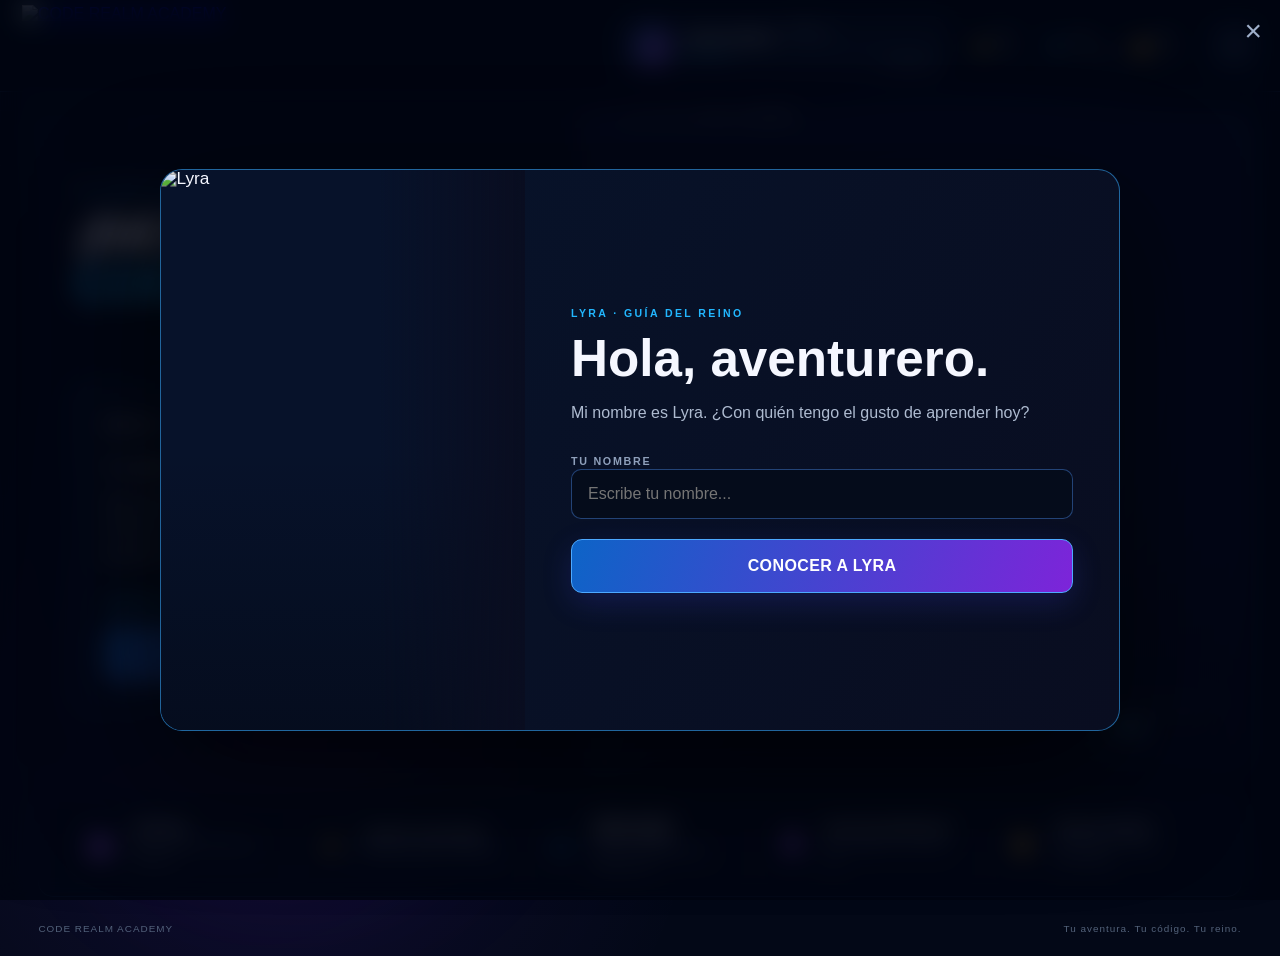
==== index.html @ 1232618b "Add files via upload" ====
<!DOCTYPE html>
<html lang="es">
<head>
  <meta charset="UTF-8">
  <meta name="viewport" content="width=device-width, initial-scale=1.0">
  <title>CODE REALM ACADEMY</title>
  <link rel="stylesheet" href="style.css">
</head>
<body>
  <div class="ambient ambient-one"></div>
  <div class="ambient ambient-two"></div>

  <header class="topbar">
    <a class="brand" href="index.html">
      <img src="assets/logo.png" alt="CODE REALM ACADEMY">
    </a>

    <div class="player-hud">
      <div class="avatar-mini" id="avatarMini">?</div>
      <div class="player-info">
        <strong id="playerNameTop">AVENTURERO</strong>
        <span id="rankTop">NOVATO</span>
      </div>
      <div class="level-box">
        <span>NIVEL <b id="levelTop">1</b></span>
        <div class="xp-mini"><i id="xpBarTop"></i></div>
        <small><b id="xpTop">0</b> / <b id="xpNextTop">100</b> EXP</small>
      </div>
    </div>

    <div class="resources">
      <div class="resource exp"><span>★</span><b id="expResource">0</b><small>EXP</small></div>
      <div class="resource crystals"><span>♦</span><b id="crystalsResource">0</b><small>CRISTALES</small></div>
      <div class="resource gold"><span>◉</span><b id="goldResource">0</b><small>ORO</small></div>
      <button class="icon-button" aria-label="Configuración">⚙</button>
    </div>
  </header>

  <main class="welcome-shell">
    <section class="welcome-copy">
      <div class="eyebrow">TU AVENTURA COMIENZA AQUÍ</div>
      <h1>¡BIENVENIDO A<br><span>CODE REALM!</span></h1>
      <div class="code-divider"><span>&lt;/&gt;</span></div>

      <div class="dialogue-card">
        <div class="dialogue-title">HOLA, <strong id="welcomeName">AVENTURERO</strong> 👋</div>
        <p>Soy <b>Lyra</b>, tu guía en este mundo.</p>
        <p>Aquí aprenderás a programar mientras completas misiones, desbloqueas habilidades y construyes tus propios proyectos.</p>
        <div class="question" id="welcomeQuestion">¿ESTÁS LISTO PARA COMENZAR TU AVENTURA?</div>
        <button class="primary-button" id="startAdventure"><span>✦</span> COMENZAR AVENTURA</button>
      </div>
    </section>

    <section class="hero-art">
      <div class="art-glow"></div>
      <img src="assets/lyra.png" alt="Lyra, guía de CODE REALM">
      <div class="art-label"><span>GUÍA DEL REINO</span><strong>LYRA</strong></div>
    </section>
  </main>

  <section class="features">
    <article><div class="feature-icon purple">▣</div><div><b>APRENDE</b><span>Desde lo básico hasta nivel avanzado</span></div></article>
    <article><div class="feature-icon gold">⚔</div><div><b>COMPLETA MISIONES</b><span>Desafíos prácticos y divertidos</span></div></article>
    <article><div class="feature-icon blue">◇</div><div><b>DESBLOQUEA HABILIDADES</b><span>Mejora tus habilidades de programación</span></div></article>
    <article><div class="feature-icon violet">♜</div><div><b>GANA RECOMPENSAS</b><span>EXP, cristales, oro y mucho más</span></div></article>
    <article><div class="feature-icon amber">♛</div><div><b>SUBE DE RANGO</b><span>Conviértete en un gran desarrollador</span></div></article>
  </section>

  <footer><span>CODE REALM ACADEMY</span><span>Tu aventura. Tu código. Tu reino.</span></footer>

  <div class="intro-overlay" id="introOverlay">
    <div class="intro-card">
      <button class="intro-close" id="introClose" aria-label="Cerrar">×</button>
      <div class="intro-avatar"><img src="assets/lyra.png" alt="Lyra"></div>
      <div class="intro-content">
        <span class="intro-tag">LYRA · GUÍA DEL REINO</span>
        <h2 id="introTitle">Hola, aventurero.</h2>
        <p id="introText">Mi nombre es Lyra. ¿Con quién tengo el gusto de aprender hoy?</p>

        <div id="introStep"></div>

        <button class="primary-button" id="introNext">CONTINUAR</button>
      </div>
    </div>
  </div>

  <script src="app.js"></script>
</body>
</html>
---- style.css ----
*{box-sizing:border-box;margin:0;padding:0}
:root{
  --bg:#030817;--panel:#071226;--panel2:#0b1730;--line:rgba(85,145,255,.25);
  --blue:#22b7ff;--purple:#914dff;--gold:#f4bb39;--text:#f5f7ff;--muted:#9aa9c3
}
html,body{min-height:100%;font-family:Inter,Segoe UI,Arial,sans-serif;color:var(--text);background:
radial-gradient(circle at 72% 35%,rgba(30,105,255,.15),transparent 30%),
radial-gradient(circle at 20% 80%,rgba(130,60,255,.1),transparent 35%),var(--bg)}
body{overflow-x:hidden}
body:before{content:"";position:fixed;inset:0;pointer-events:none;background-image:linear-gradient(rgba(255,255,255,.018) 1px,transparent 1px),linear-gradient(90deg,rgba(255,255,255,.018) 1px,transparent 1px);background-size:55px 55px;mask-image:linear-gradient(to bottom,black,transparent 85%)}
.ambient{position:fixed;width:320px;height:320px;border-radius:50%;filter:blur(100px);opacity:.13;pointer-events:none}.ambient-one{background:#168eff;top:15%;right:10%}.ambient-two{background:#8b38ff;bottom:5%;left:10%}
.topbar{height:92px;display:flex;align-items:center;gap:24px;padding:10px 22px;border-bottom:1px solid var(--line);background:rgba(2,8,21,.88);backdrop-filter:blur(18px);position:sticky;top:0;z-index:20}
.brand{display:flex;align-items:center;min-width:310px}.brand img{width:300px;height:82px;object-fit:contain;object-position:left center;filter:drop-shadow(0 0 14px rgba(44,154,255,.18))}
.player-hud{display:flex;align-items:center;gap:10px;margin-left:auto;padding:8px 12px;border:1px solid var(--line);border-radius:16px;background:rgba(9,21,43,.9);min-width:330px}
.avatar-mini{width:42px;height:42px;border-radius:50%;display:grid;place-items:center;background:linear-gradient(135deg,#173c91,#7427bb);border:1px solid #4ea9ff;font-weight:900}
.player-info{display:grid;gap:2px;min-width:85px}.player-info strong{font-size:.84rem}.player-info span{font-size:.68rem;color:var(--blue);letter-spacing:1px}
.level-box{flex:1}.level-box>span{display:block;font-size:.75rem;color:#a9bad6}.xp-mini{height:7px;margin:5px 0;background:#142440;border-radius:10px;overflow:hidden}.xp-mini i{display:block;width:0;height:100%;background:linear-gradient(90deg,var(--blue),var(--purple));transition:.4s}.level-box small{display:block;text-align:right;color:#8494af;font-size:.62rem}
.resources{display:flex;align-items:center;gap:8px}.resource{display:grid;grid-template-columns:25px 1fr;grid-template-rows:1fr 1fr;column-gap:3px;min-width:70px}.resource span{grid-row:1/3;align-self:center;font-size:1.45rem}.resource b{font-size:.8rem;align-self:end}.resource small{font-size:.52rem;color:#8190a9;align-self:start}.exp span{color:#ffd04d}.crystals span{color:#48c9ff}.gold span{color:#ffbf34}.icon-button{width:48px;height:48px;border-radius:13px;border:1px solid var(--line);background:#08142a;color:#a7b5cf;font-size:1.2rem}
.welcome-shell{width:min(1500px,96%);min-height:660px;margin:20px auto 16px;display:grid;grid-template-columns:45% 55%;border:1px solid var(--line);border-radius:18px;overflow:hidden;background:linear-gradient(90deg,rgba(4,12,27,.98),rgba(4,12,27,.72));box-shadow:0 30px 100px rgba(0,0,0,.45)}
.welcome-copy{padding:55px 48px 45px;display:flex;flex-direction:column;justify-content:center;position:relative;z-index:2}.eyebrow{font-size:.72rem;letter-spacing:3px;color:var(--blue);font-weight:800;margin-bottom:12px}.welcome-copy h1{font-size:clamp(2.5rem,4vw,4.5rem);line-height:.98;letter-spacing:-2px}.welcome-copy h1 span{color:var(--blue);text-shadow:0 0 24px rgba(34,183,255,.18)}.code-divider{height:42px;display:flex;align-items:center;gap:14px;color:var(--blue);margin:15px 0 18px}.code-divider:before,.code-divider:after{content:"";height:1px;background:linear-gradient(90deg,transparent,var(--blue),transparent);flex:1}.code-divider span{width:42px;height:42px;border:1px solid var(--blue);display:grid;place-items:center;transform:rotate(45deg);font-family:monospace}.code-divider span::first-letter{transform:rotate(-45deg)}
.dialogue-card{padding:28px;border:1px solid rgba(31,174,255,.7);border-radius:16px;background:linear-gradient(145deg,rgba(8,20,40,.94),rgba(5,12,26,.92));box-shadow:inset 0 0 30px rgba(25,124,255,.035),0 0 30px rgba(18,145,255,.06)}.dialogue-title{font-size:1.15rem;letter-spacing:1px;margin-bottom:18px}.dialogue-title strong{color:#974cff}.dialogue-card p{color:#b3c0d5;line-height:1.65;margin:8px 0}.dialogue-card p b{color:white}.question{color:var(--blue);font-weight:800;font-size:.88rem;margin:27px 0 15px}.primary-button{width:100%;padding:17px;border:1px solid #4da9ff;border-radius:11px;background:linear-gradient(110deg,#0d64c7,#7d24d9);color:white;font-weight:900;font-size:1rem;letter-spacing:.4px;box-shadow:0 10px 30px rgba(65,73,255,.18);cursor:pointer;transition:.2s}.primary-button:hover{transform:translateY(-2px);box-shadow:0 14px 34px rgba(82,83,255,.3)}.primary-button span{margin-right:8px}
.hero-art{position:relative;min-height:660px;overflow:hidden;background:#07112b}.hero-art:before{content:"";position:absolute;inset:0;background:linear-gradient(90deg,#07112b 0%,transparent 24%),linear-gradient(0deg,rgba(2,7,20,.65),transparent 35%);z-index:1}.hero-art img{position:absolute;inset:0;width:100%;height:100%;object-fit:cover;object-position:center top;filter:saturate(1.06);transform:scale(1.03)}.art-glow{position:absolute;width:260px;height:260px;right:24%;top:20%;border-radius:50%;background:#197cff;filter:blur(90px);opacity:.18}.art-label{position:absolute;right:28px;bottom:25px;z-index:2;padding:11px 17px;border:1px solid rgba(63,164,255,.38);border-radius:12px;background:rgba(3,10,24,.7);backdrop-filter:blur(8px);display:grid;gap:2px}.art-label span{font-size:.55rem;color:#8fa0bb;letter-spacing:2px}.art-label strong{font-size:.9rem;color:#64caff}
.features{width:min(1460px,94%);margin:0 auto 18px;padding:20px 24px;display:grid;grid-template-columns:repeat(5,1fr);border:1px solid var(--line);border-radius:15px;background:rgba(5,15,31,.9);backdrop-filter:blur(10px)}.features article{display:flex;gap:12px;align-items:center;padding:5px 18px;border-right:1px solid rgba(106,139,190,.22)}.features article:last-child{border-right:0}.feature-icon{font-size:2rem;min-width:38px;text-align:center}.feature-icon.purple{color:#a35aff}.feature-icon.gold{color:#ffbd32}.feature-icon.blue{color:#31bfff}.feature-icon.violet{color:#ad5bff}.feature-icon.amber{color:#ffc033}.features b{display:block;font-size:.68rem;letter-spacing:.5px;margin-bottom:4px}.features span{display:block;color:#8999b3;font-size:.63rem;line-height:1.35}
footer{width:min(1460px,94%);margin:auto;padding:8px 0 22px;display:flex;justify-content:space-between;color:#53627a;font-size:.62rem;letter-spacing:1px}
@media(max-width:1100px){.topbar{flex-wrap:wrap;height:auto}.brand{min-width:260px}.player-hud{margin-left:0}.resources{margin-left:auto}.welcome-shell{grid-template-columns:1fr;min-height:0}.hero-art{height:520px;min-height:520px;order:-1}.welcome-copy{padding:35px 30px}.features{grid-template-columns:repeat(2,1fr)}.features article:nth-child(2){border-right:0}.features article{margin-bottom:12px}}
@media(max-width:700px){.topbar{padding:8px 12px;gap:10px}.brand{min-width:0;width:100%;justify-content:center}.brand img{width:245px;height:65px}.player-hud{width:100%;min-width:0}.resources{width:100%;justify-content:center}.resource{min-width:58px}.welcome-shell{width:94%;margin-top:10px}.hero-art{height:390px;min-height:390px}.welcome-copy{padding:28px 18px}.welcome-copy h1{font-size:2.45rem}.dialogue-card{padding:21px}.features{grid-template-columns:1fr;padding:12px}.features article{border-right:0;border-bottom:1px solid rgba(106,139,190,.2);padding:12px}.features article:last-child{border-bottom:0}footer{flex-direction:column;gap:6px}}

.intro-overlay{position:fixed;inset:0;z-index:100;display:none;align-items:center;justify-content:center;padding:18px;background:rgba(1,5,16,.78);backdrop-filter:blur(12px)}
.intro-overlay.active{display:flex}
.intro-card{width:min(960px,96vw);display:grid;grid-template-columns:38% 62%;overflow:hidden;border:1px solid rgba(54,172,255,.55);border-radius:22px;background:linear-gradient(120deg,#07142c,#090d20);box-shadow:0 40px 120px rgba(0,0,0,.65)}
.intro-avatar{height:560px;overflow:hidden;background:#07122a;position:relative}
.intro-avatar:after{content:"";position:absolute;inset:0;background:linear-gradient(90deg,transparent 60%,#090d20 100%),linear-gradient(0deg,rgba(3,7,18,.5),transparent 50%)}
.intro-avatar img{width:100%;height:100%;object-fit:cover;object-position:center top;transform:scale(1.08)}
.intro-content{padding:54px 46px;display:flex;flex-direction:column;justify-content:center;position:relative}
.intro-close{position:absolute;right:18px;top:14px;border:0;background:transparent;color:#9fb0cb;font-size:30px;cursor:pointer}
.intro-tag{color:var(--blue);font-size:.66rem;letter-spacing:2.4px;font-weight:800}
.intro-content h2{font-size:clamp(2rem,4vw,3.4rem);margin:10px 0 12px}
.intro-content p{color:#aebbd0;line-height:1.65;margin-bottom:24px}
.field-label,.question-label{font-size:.67rem;color:#8fa0bb;letter-spacing:1.7px;font-weight:800;margin-bottom:8px}
.text-input{width:100%;padding:15px 16px;border:1px solid rgba(80,151,255,.4);border-radius:10px;background:#050c1b;color:white;outline:none;font-size:1rem;margin-bottom:20px}
.text-input:focus{border-color:var(--blue);box-shadow:0 0 0 3px rgba(34,183,255,.08)}
.choice-grid{display:grid;gap:9px;margin-bottom:24px}
.choice{padding:13px 14px;text-align:left;border:1px solid rgba(80,151,255,.25);border-radius:10px;background:#071226;color:#c9d3e4;cursor:pointer;transition:.18s}
.choice:hover,.choice.selected{border-color:var(--blue);background:rgba(34,183,255,.09);color:white}
@media(max-width:760px){.intro-card{grid-template-columns:1fr}.intro-avatar{height:260px}.intro-content{padding:30px 22px}.intro-avatar:after{background:linear-gradient(0deg,#090d20 0%,transparent 55%)}}
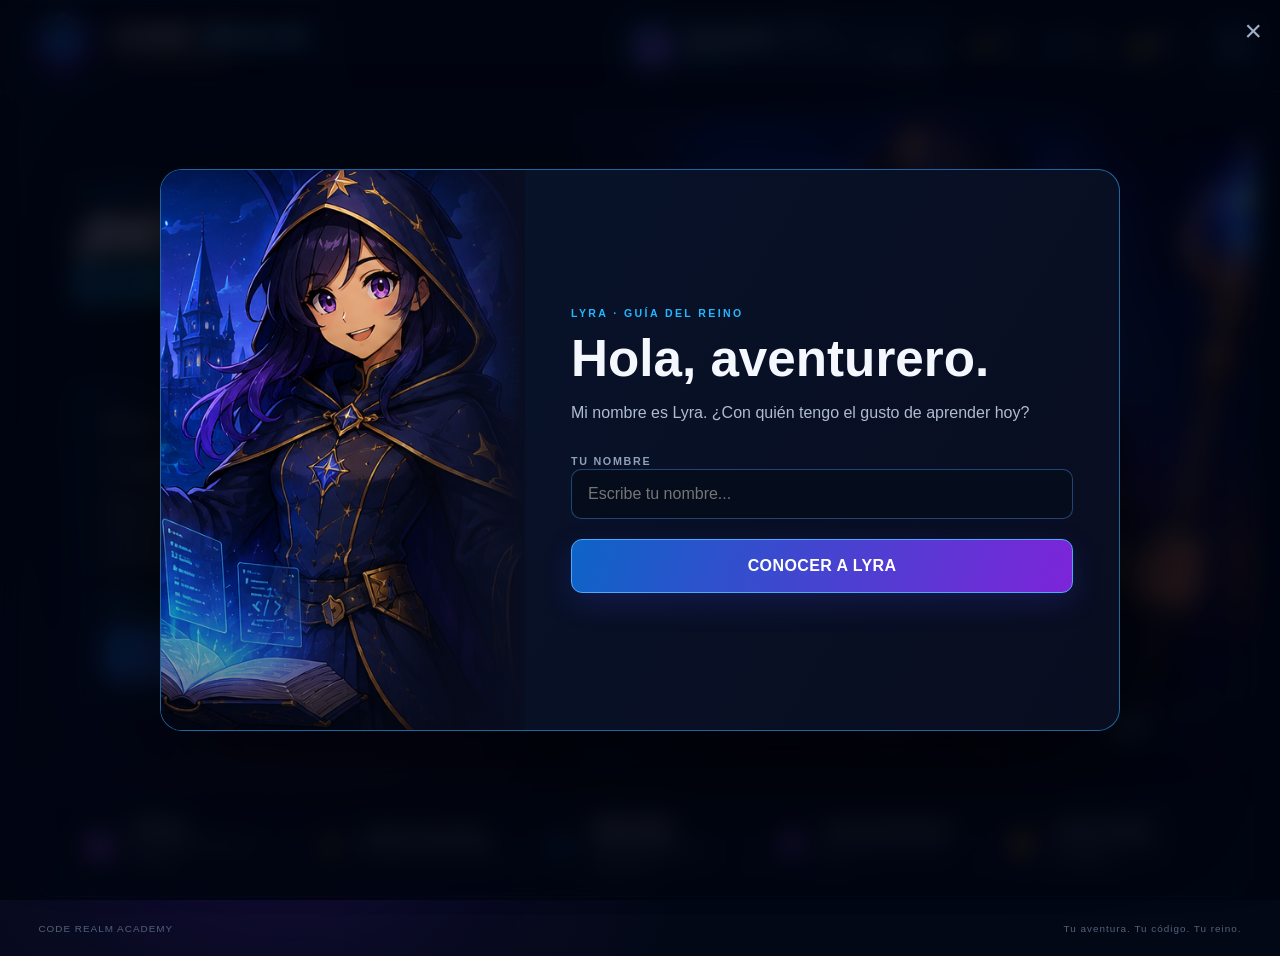
==== commit 1bbc42a7: "Update index.html" ====
--- a/index.html
+++ b/index.html
@@ -12,7 +12,7 @@
 
   <header class="topbar">
     <a class="brand" href="index.html">
-      <img src="assets/logo.png" alt="CODE REALM ACADEMY">
+      <img src="logo.png" alt="CODE REALM ACADEMY">
     </a>
 
     <div class="player-hud">
@@ -53,7 +53,7 @@
 
     <section class="hero-art">
       <div class="art-glow"></div>
-      <img src="assets/lyra.png" alt="Lyra, guía de CODE REALM">
+      <img src="lyra.png" alt="Lyra, guía de CODE REALM">
       <div class="art-label"><span>GUÍA DEL REINO</span><strong>LYRA</strong></div>
     </section>
   </main>
@@ -71,7 +71,7 @@
   <div class="intro-overlay" id="introOverlay">
     <div class="intro-card">
       <button class="intro-close" id="introClose" aria-label="Cerrar">×</button>
-      <div class="intro-avatar"><img src="assets/lyra.png" alt="Lyra"></div>
+      <div class="intro-avatar"><img src="lyra.png" alt="Lyra"></div>
       <div class="intro-content">
         <span class="intro-tag">LYRA · GUÍA DEL REINO</span>
         <h2 id="introTitle">Hola, aventurero.</h2>
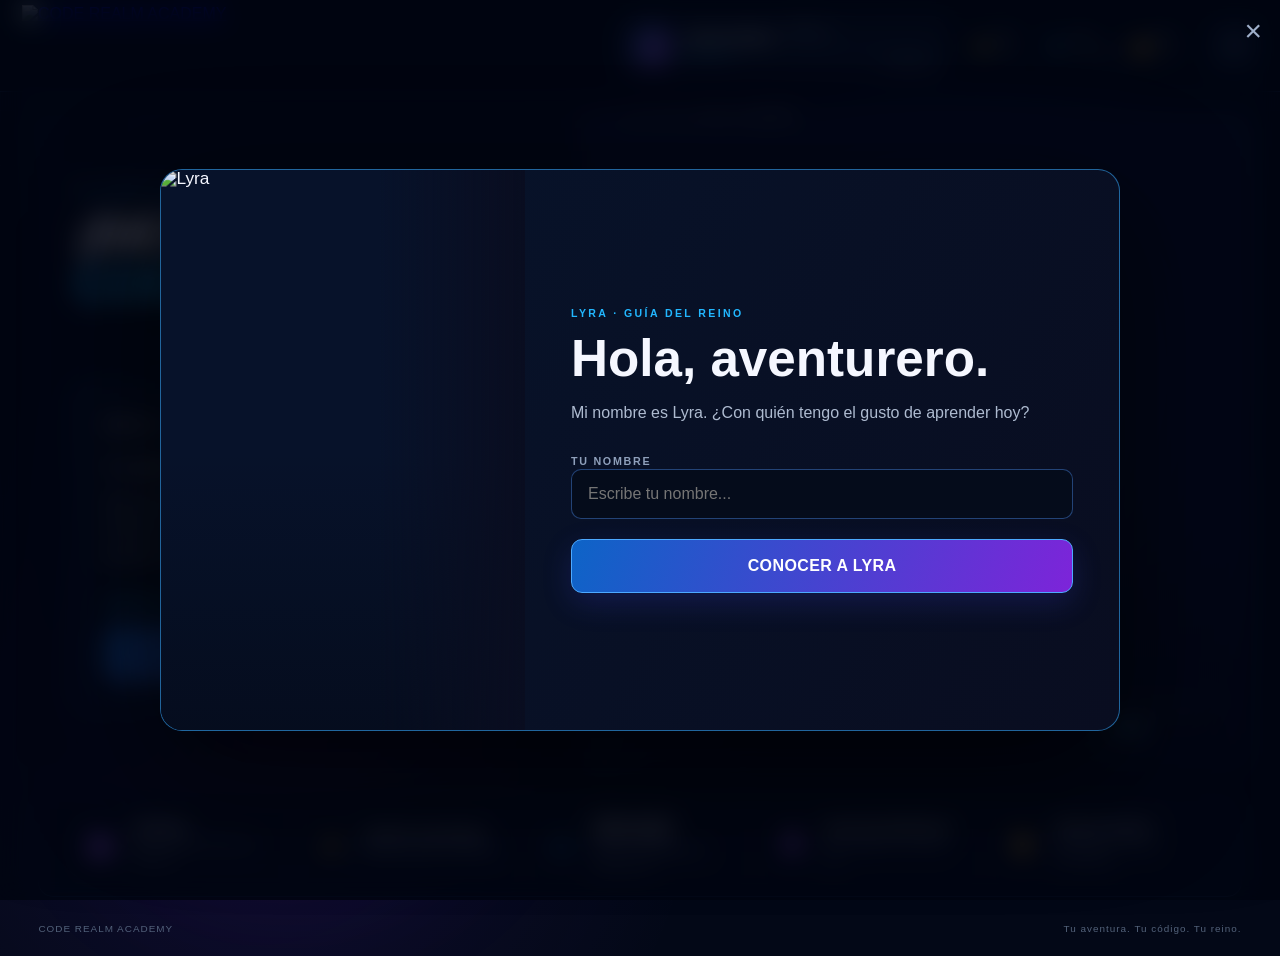
==== commit f382c655: "Add files via upload" ====
--- a/index.html
+++ b/index.html
@@ -12,7 +12,7 @@
 
   <header class="topbar">
     <a class="brand" href="index.html">
-      <img src="logo.png" alt="CODE REALM ACADEMY">
+      <img src="assets/logo.png" alt="CODE REALM ACADEMY">
     </a>
 
     <div class="player-hud">
@@ -53,7 +53,7 @@
 
     <section class="hero-art">
       <div class="art-glow"></div>
-      <img src="lyra.png" alt="Lyra, guía de CODE REALM">
+      <img src="assets/lyra.png" alt="Lyra, guía de CODE REALM">
       <div class="art-label"><span>GUÍA DEL REINO</span><strong>LYRA</strong></div>
     </section>
   </main>
@@ -71,7 +71,7 @@
   <div class="intro-overlay" id="introOverlay">
     <div class="intro-card">
       <button class="intro-close" id="introClose" aria-label="Cerrar">×</button>
-      <div class="intro-avatar"><img src="lyra.png" alt="Lyra"></div>
+      <div class="intro-avatar"><img src="assets/lyra.png" alt="Lyra"></div>
       <div class="intro-content">
         <span class="intro-tag">LYRA · GUÍA DEL REINO</span>
         <h2 id="introTitle">Hola, aventurero.</h2>
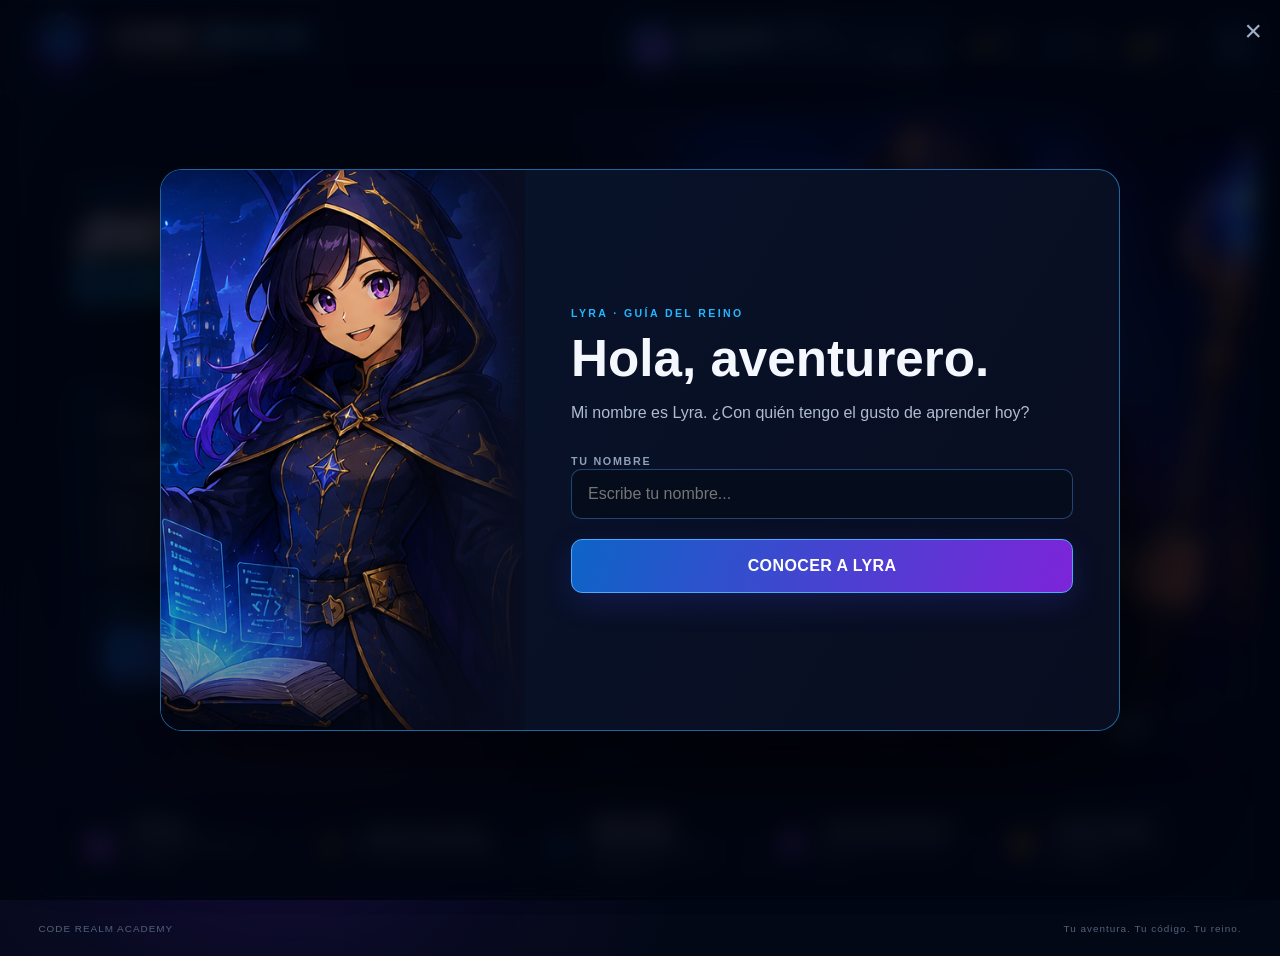
==== commit 981a4e4f: "Update index.html" ====
--- a/index.html
+++ b/index.html
@@ -12,7 +12,7 @@
 
   <header class="topbar">
     <a class="brand" href="index.html">
-      <img src="assets/logo.png" alt="CODE REALM ACADEMY">
+      <img src="logo.png" alt="CODE REALM ACADEMY">
     </a>
 
     <div class="player-hud">
@@ -53,7 +53,7 @@
 
     <section class="hero-art">
       <div class="art-glow"></div>
-      <img src="assets/lyra.png" alt="Lyra, guía de CODE REALM">
+      <img src="lyra.png" alt="Lyra, guía de CODE REALM">
       <div class="art-label"><span>GUÍA DEL REINO</span><strong>LYRA</strong></div>
     </section>
   </main>
@@ -71,7 +71,7 @@
   <div class="intro-overlay" id="introOverlay">
     <div class="intro-card">
       <button class="intro-close" id="introClose" aria-label="Cerrar">×</button>
-      <div class="intro-avatar"><img src="assets/lyra.png" alt="Lyra"></div>
+      <div class="intro-avatar"><img src="lyra.png" alt="Lyra"></div>
       <div class="intro-content">
         <span class="intro-tag">LYRA · GUÍA DEL REINO</span>
         <h2 id="introTitle">Hola, aventurero.</h2>
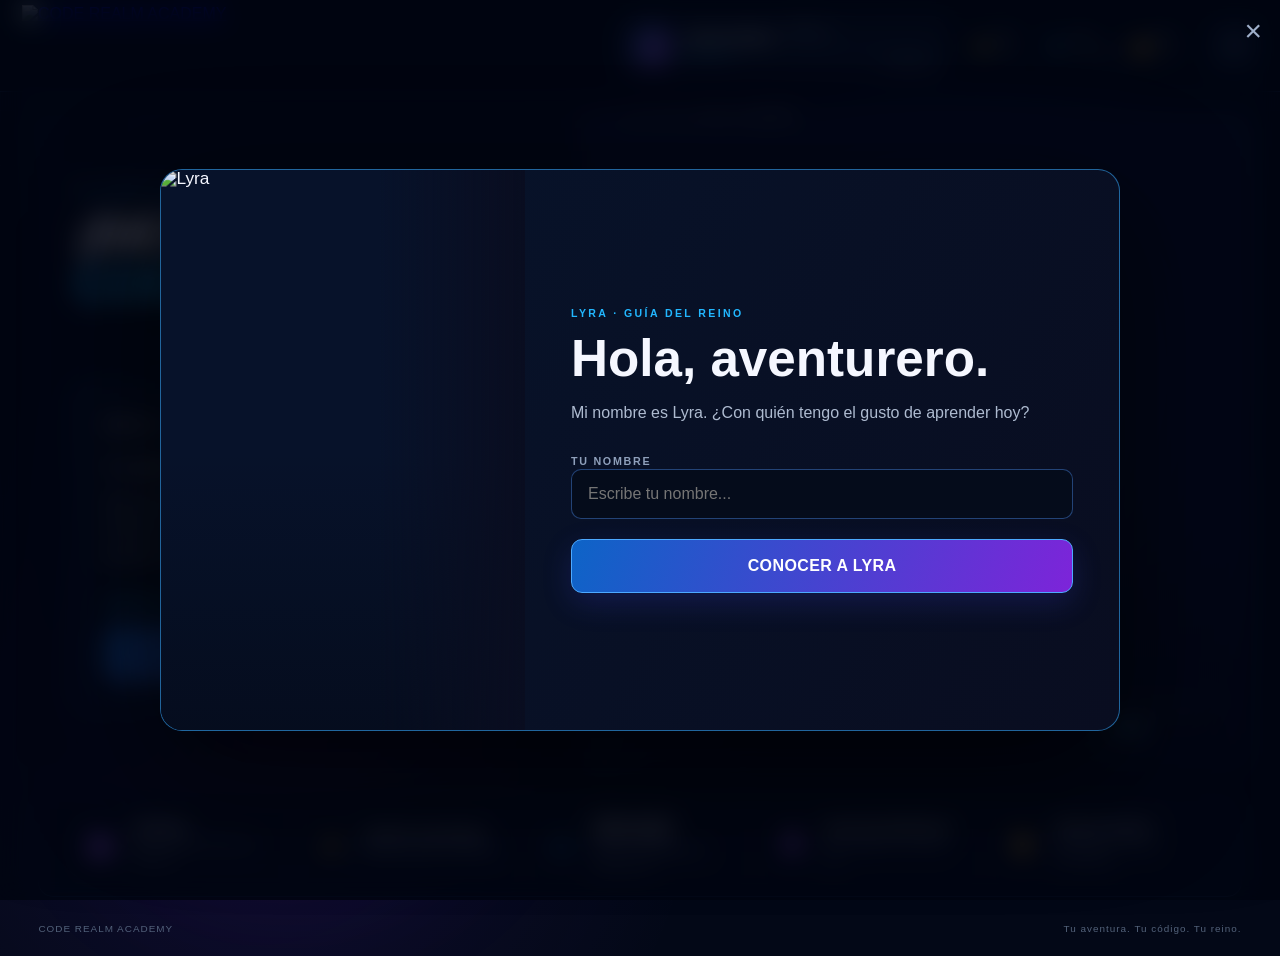
==== commit 0b55f823: "Add files via upload" ====
--- a/index.html
+++ b/index.html
@@ -12,7 +12,7 @@
 
   <header class="topbar">
     <a class="brand" href="index.html">
-      <img src="logo.png" alt="CODE REALM ACADEMY">
+      <img src="assets/logo.png" alt="CODE REALM ACADEMY">
     </a>
 
     <div class="player-hud">
@@ -53,7 +53,7 @@
 
     <section class="hero-art">
       <div class="art-glow"></div>
-      <img src="lyra.png" alt="Lyra, guía de CODE REALM">
+      <img src="assets/lyra.png" alt="Lyra, guía de CODE REALM">
       <div class="art-label"><span>GUÍA DEL REINO</span><strong>LYRA</strong></div>
     </section>
   </main>
@@ -71,7 +71,7 @@
   <div class="intro-overlay" id="introOverlay">
     <div class="intro-card">
       <button class="intro-close" id="introClose" aria-label="Cerrar">×</button>
-      <div class="intro-avatar"><img src="lyra.png" alt="Lyra"></div>
+      <div class="intro-avatar"><img src="assets/lyra.png" alt="Lyra"></div>
       <div class="intro-content">
         <span class="intro-tag">LYRA · GUÍA DEL REINO</span>
         <h2 id="introTitle">Hola, aventurero.</h2>
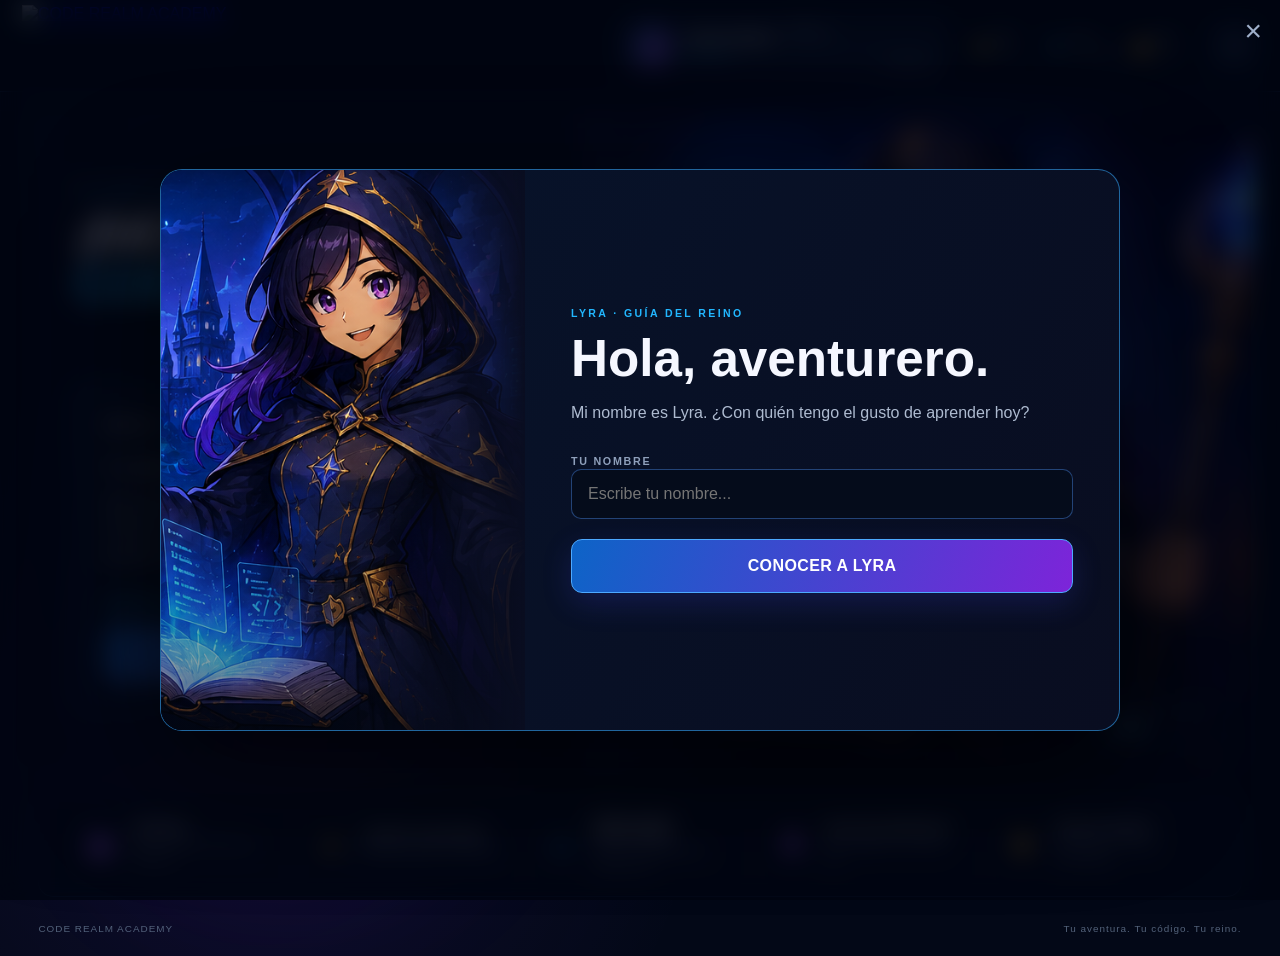
==== commit 2adf2f6d: "Update image source paths for Lyra" ====
--- a/index.html
+++ b/index.html
@@ -53,7 +53,7 @@
 
     <section class="hero-art">
       <div class="art-glow"></div>
-      <img src="assets/lyra.png" alt="Lyra, guía de CODE REALM">
+      <img src="lyra.png" alt="Lyra, guía de CODE REALM">
       <div class="art-label"><span>GUÍA DEL REINO</span><strong>LYRA</strong></div>
     </section>
   </main>
@@ -71,7 +71,7 @@
   <div class="intro-overlay" id="introOverlay">
     <div class="intro-card">
       <button class="intro-close" id="introClose" aria-label="Cerrar">×</button>
-      <div class="intro-avatar"><img src="assets/lyra.png" alt="Lyra"></div>
+      <div class="intro-avatar"><img src="lyra.png" alt="Lyra"></div>
       <div class="intro-content">
         <span class="intro-tag">LYRA · GUÍA DEL REINO</span>
         <h2 id="introTitle">Hola, aventurero.</h2>
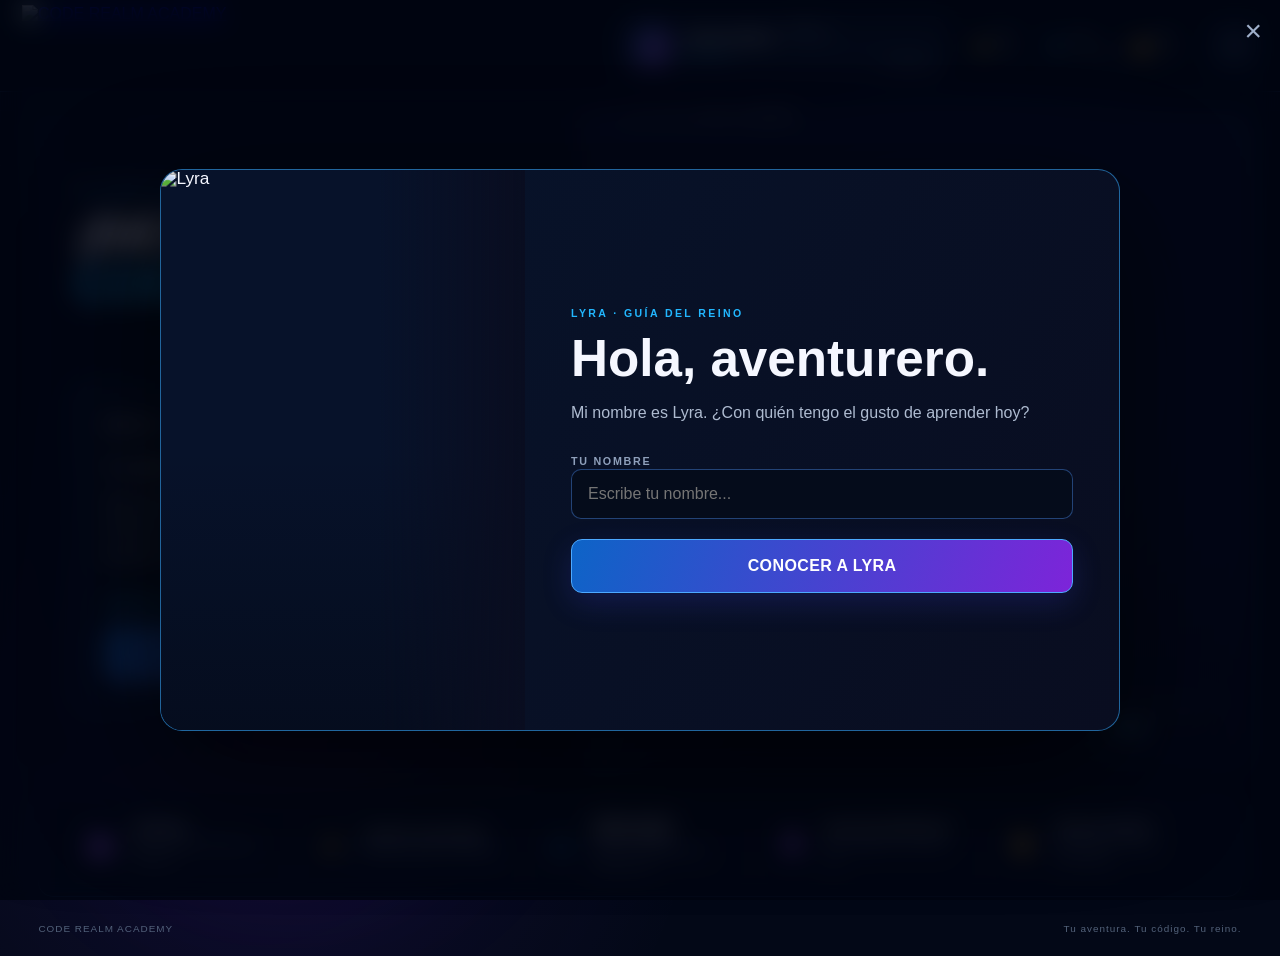
==== commit 641dea00: "Add files via upload" ====
--- a/index.html
+++ b/index.html
@@ -53,7 +53,7 @@
 
     <section class="hero-art">
       <div class="art-glow"></div>
-      <img src="lyra.png" alt="Lyra, guía de CODE REALM">
+      <img src="assets/lyra.png" alt="Lyra, guía de CODE REALM">
       <div class="art-label"><span>GUÍA DEL REINO</span><strong>LYRA</strong></div>
     </section>
   </main>
@@ -71,7 +71,7 @@
   <div class="intro-overlay" id="introOverlay">
     <div class="intro-card">
       <button class="intro-close" id="introClose" aria-label="Cerrar">×</button>
-      <div class="intro-avatar"><img src="lyra.png" alt="Lyra"></div>
+      <div class="intro-avatar"><img src="assets/lyra.png" alt="Lyra"></div>
       <div class="intro-content">
         <span class="intro-tag">LYRA · GUÍA DEL REINO</span>
         <h2 id="introTitle">Hola, aventurero.</h2>
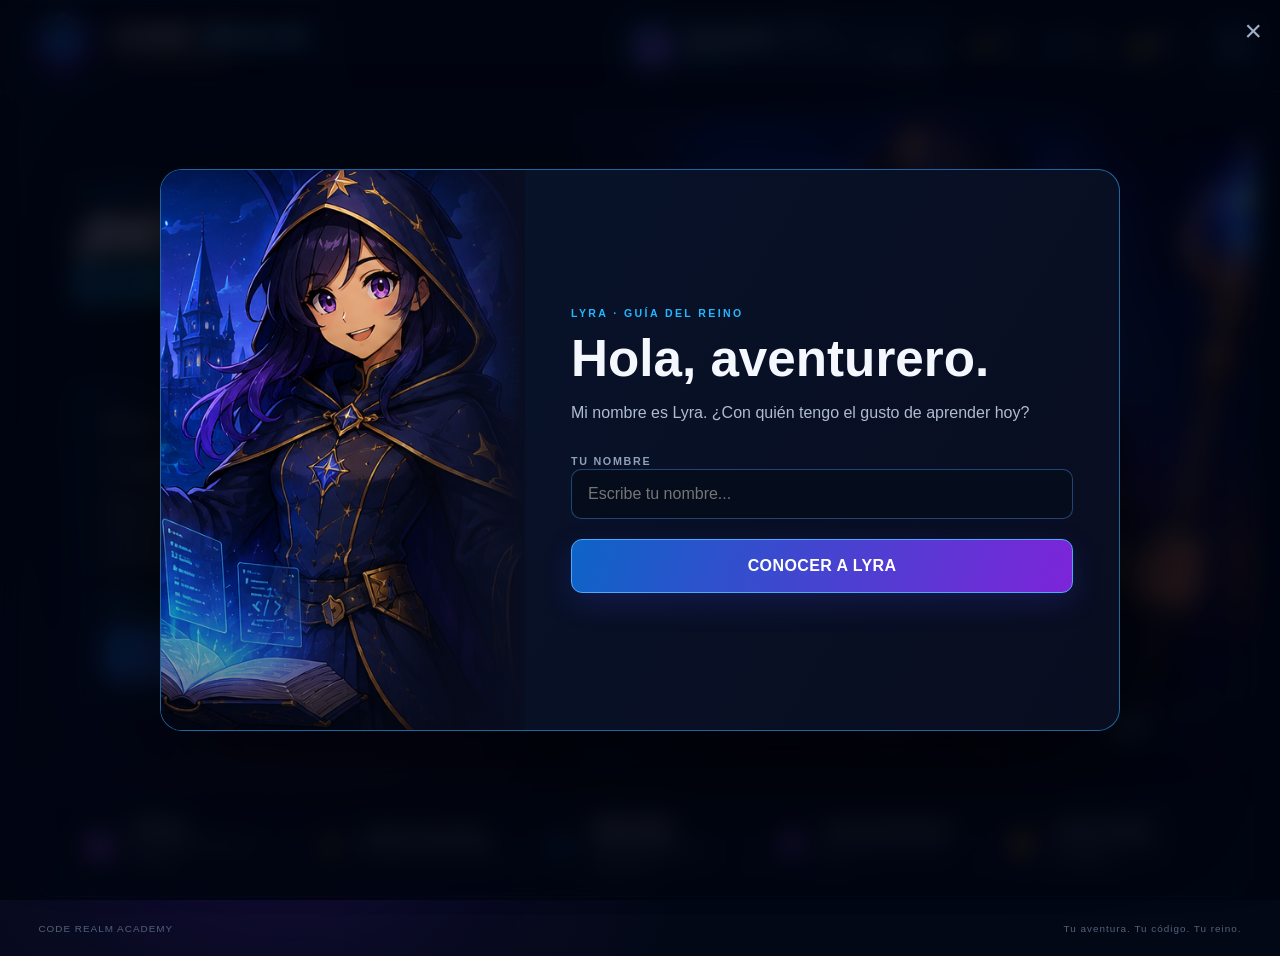
==== commit 63705b25: "Add files via upload" ====
--- a/index.html
+++ b/index.html
@@ -12,7 +12,7 @@
 
   <header class="topbar">
     <a class="brand" href="index.html">
-      <img src="assets/logo.png" alt="CODE REALM ACADEMY">
+      <img src="logo.png" alt="CODE REALM ACADEMY">
     </a>
 
     <div class="player-hud">
@@ -53,7 +53,7 @@
 
     <section class="hero-art">
       <div class="art-glow"></div>
-      <img src="assets/lyra.png" alt="Lyra, guía de CODE REALM">
+      <img src="lyra.png" alt="Lyra, guía de CODE REALM">
       <div class="art-label"><span>GUÍA DEL REINO</span><strong>LYRA</strong></div>
     </section>
   </main>
@@ -71,7 +71,7 @@
   <div class="intro-overlay" id="introOverlay">
     <div class="intro-card">
       <button class="intro-close" id="introClose" aria-label="Cerrar">×</button>
-      <div class="intro-avatar"><img src="assets/lyra.png" alt="Lyra"></div>
+      <div class="intro-avatar"><img src="lyra.png" alt="Lyra"></div>
       <div class="intro-content">
         <span class="intro-tag">LYRA · GUÍA DEL REINO</span>
         <h2 id="introTitle">Hola, aventurero.</h2>
